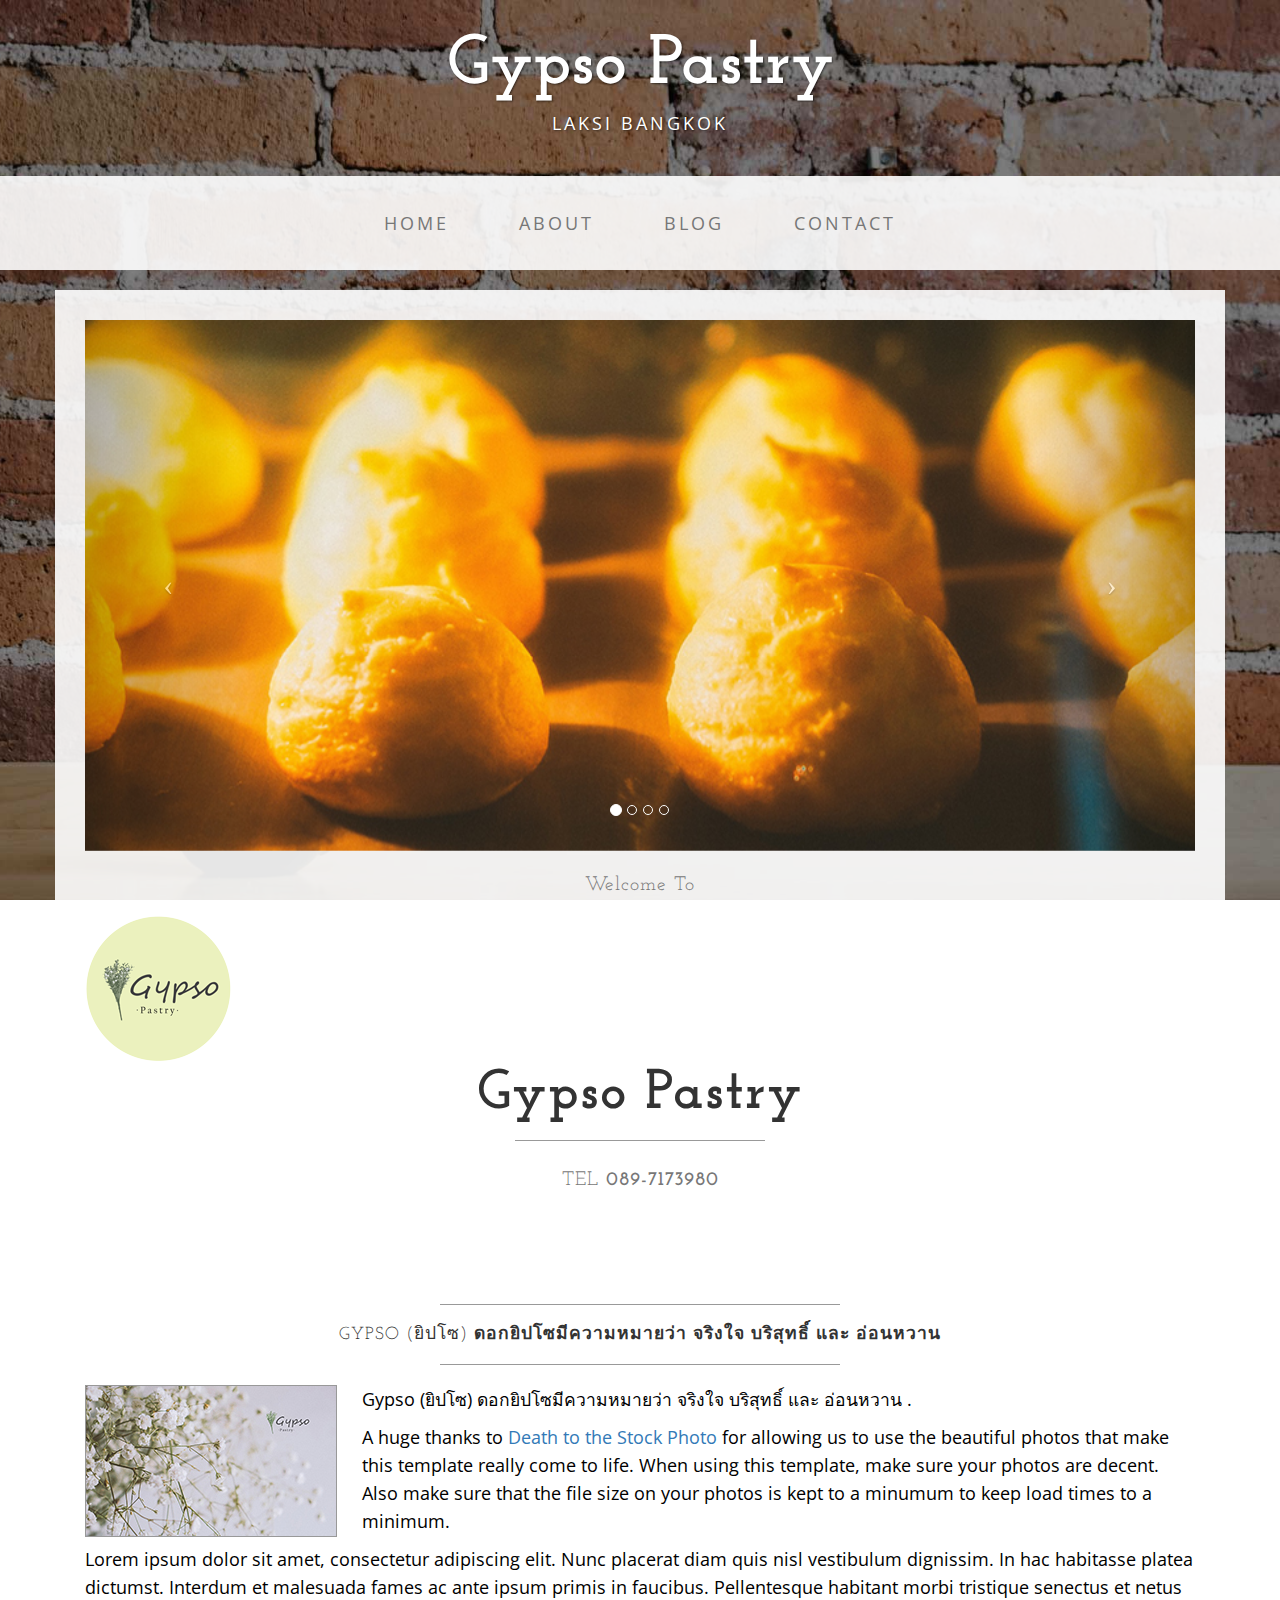
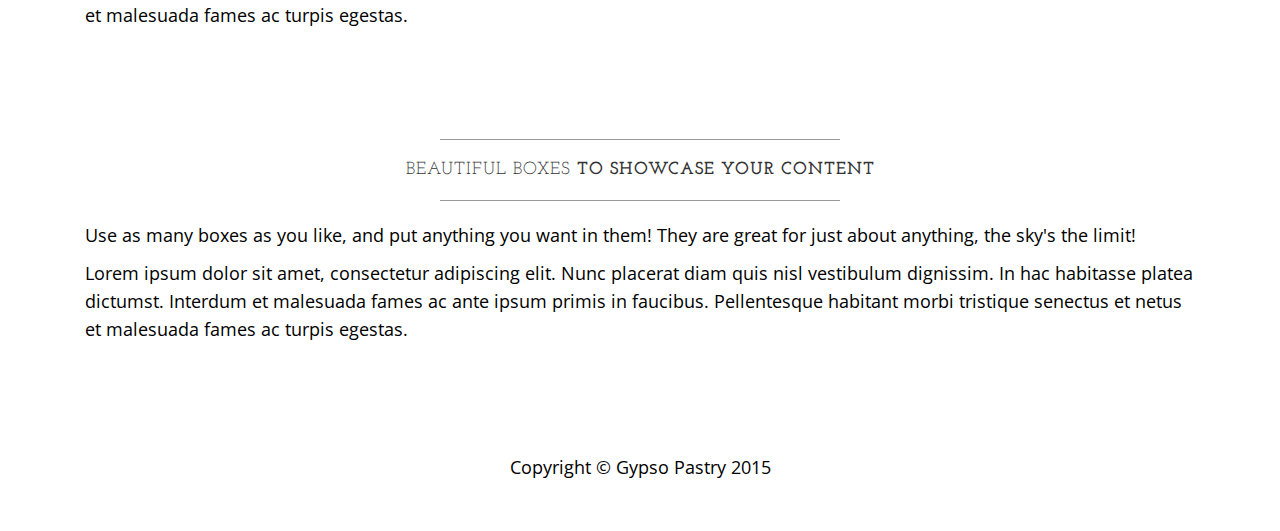
==== index.html @ 6c6b3005 "logo" ====
<!DOCTYPE html>
<html lang="en">

<head>

    <meta charset="utf-8">
    <meta http-equiv="X-UA-Compatible" content="IE=edge">
    <meta name="viewport" content="width=device-width, initial-scale=1">
    <meta name="description" content="">
    <meta name="author" content="">

    <title>Gypso Pastry</title>

    <!-- Bootstrap Core CSS -->
    <link href="css/bootstrap.min.css" rel="stylesheet">

    <!-- Custom CSS -->
    <link href="css/business-casual.css" rel="stylesheet">

    <!-- Fonts -->
    <link href="http://fonts.googleapis.com/css?family=Open+Sans:300italic,400italic,600italic,700italic,800italic,400,300,600,700,800" rel="stylesheet" type="text/css">
    <link href="http://fonts.googleapis.com/css?family=Josefin+Slab:100,300,400,600,700,100italic,300italic,400italic,600italic,700italic" rel="stylesheet" type="text/css">

    <!-- HTML5 Shim and Respond.js IE8 support of HTML5 elements and media queries -->
    <!-- WARNING: Respond.js doesn't work if you view the page via file:// -->
    <!--[if lt IE 9]>
        <script src="https://oss.maxcdn.com/libs/html5shiv/3.7.0/html5shiv.js"></script>
        <script src="https://oss.maxcdn.com/libs/respond.js/1.4.2/respond.min.js"></script>
    <![endif]-->

</head>

<body>

    <div class="brand">Gypso Pastry</div>
    <div class="address-bar">Laksi Bangkok</div>

    <!-- Navigation -->
    <nav class="navbar navbar-default" role="navigation">
        <div class="container">
            <!-- Brand and toggle get grouped for better mobile display -->
            <div class="navbar-header">
                <button type="button" class="navbar-toggle" data-toggle="collapse" data-target="#bs-example-navbar-collapse-1">
                    <span class="sr-only">Toggle navigation</span>
                    <span class="icon-bar"></span>
                    <span class="icon-bar"></span>
                    <span class="icon-bar"></span>
                </button>
                <!-- navbar-brand is hidden on larger screens, but visible when the menu is collapsed -->
                <a class="navbar-brand" href="index.html">Business Casual</a>
            </div>
            <!-- Collect the nav links, forms, and other content for toggling -->
            <div class="collapse navbar-collapse" id="bs-example-navbar-collapse-1">
                <ul class="nav navbar-nav">
                    <li>
                        <a href="index.html">Home</a>
                    </li>
                    <li>
                        <a href="about.html">About</a>
                    </li>
                    <li>
                        <a href="blog.html">Blog</a>
                    </li>
                    <li>
                        <a href="contact.html">Contact</a>
                    </li>
                </ul>
            </div>
            <!-- /.navbar-collapse -->
        </div>
        <!-- /.container -->
    </nav>

    <div class="container">

        <div class="row">
            <div class="box">
                <div class="col-lg-12 text-center">
                    <div id="carousel-example-generic" class="carousel slide">
                        <!-- Indicators -->
                        <ol class="carousel-indicators hidden-xs">
                            <li data-target="#carousel-example-generic" data-slide-to="0" class="active"></li>
                            <li data-target="#carousel-example-generic" data-slide-to="1"></li>
                            <li data-target="#carousel-example-generic" data-slide-to="2"></li>
                            <li data-target="#carousel-example-generic" data-slide-to="3"></li>
                        </ol>

                        <!-- Wrapper for slides -->
                        <div class="carousel-inner">
                            <div class="item active">
                                <img class="img-responsive img-full" src="img/Nslide-1.jpg" alt="">
                            </div>
                            <div class="item">
                                <img class="img-responsive img-full" src="img/Nslide-2.jpg" alt="">
                            </div>
                            <div class="item">
                                <img class="img-responsive img-full" src="img/Nslide-3.jpg" alt="">
                            </div>
                            <div class="item">
                                <img class="img-responsive img-full" src="img/Nslide-4.jpg" alt="">
                            </div>
                        </div>

                        <!-- Controls -->
                        <a class="left carousel-control" href="#carousel-example-generic" data-slide="prev">
                            <span class="icon-prev"></span>
                        </a>
                        <a class="right carousel-control" href="#carousel-example-generic" data-slide="next">
                            <span class="icon-next"></span>
                        </a>
                    </div>
                    <h2 class="brand-before">
                        <small>Welcome to</small>
                    </h2>
                    <img class="img-responsive" src="img/logo1.png" alt="">
                    <h1 class="brand-name">Gypso Pastry</h1>
                    <hr class="tagline-divider">
                    <h2>
                        <small>Tel
                            <strong>089-7173980</strong>
                        </small>
                    </h2>
                </div>
            </div>
        </div>

        <div class="row">
            <div class="box">
                <div class="col-lg-12">
                    <hr>
                    <h2 class="intro-text text-center">Gypso (ยิปโซ)  
                        <strong>ดอกยิปโซมีความหมายว่า จริงใจ บริสุทธิ์ และ อ่อนหวาน</strong>
                    </h2>
                    <hr>
                    <img class="img-responsive img-border img-left" src="img/intro-pic.jpg" alt="">
                    <hr class="visible-xs">
                    <p>Gypso (ยิปโซ) ดอกยิปโซมีความหมายว่า จริงใจ บริสุทธิ์ และ อ่อนหวาน .</p>
                    <p>A huge thanks to <a href="http://join.deathtothestockphoto.com/" target="_blank">Death to the Stock Photo</a> for allowing us to use the beautiful photos that make this template really come to life. When using this template, make sure your photos are decent. Also make sure that the file size on your photos is kept to a minumum to keep load times to a minimum.</p>
                    <p>Lorem ipsum dolor sit amet, consectetur adipiscing elit. Nunc placerat diam quis nisl vestibulum dignissim. In hac habitasse platea dictumst. Interdum et malesuada fames ac ante ipsum primis in faucibus. Pellentesque habitant morbi tristique senectus et netus et malesuada fames ac turpis egestas.</p>
                </div>
            </div>
        </div>

        <div class="row">
            <div class="box">
                <div class="col-lg-12">
                    <hr>
                    <h2 class="intro-text text-center">Beautiful boxes
                        <strong>to showcase your content</strong>
                    </h2>
                    <hr>
                    <p>Use as many boxes as you like, and put anything you want in them! They are great for just about anything, the sky's the limit!</p>
                    <p>Lorem ipsum dolor sit amet, consectetur adipiscing elit. Nunc placerat diam quis nisl vestibulum dignissim. In hac habitasse platea dictumst. Interdum et malesuada fames ac ante ipsum primis in faucibus. Pellentesque habitant morbi tristique senectus et netus et malesuada fames ac turpis egestas.</p>
                </div>
            </div>
        </div>

    </div>
    <!-- /.container -->

    <footer>
        <div class="container">
            <div class="row">
                <div class="col-lg-12 text-center">
                    <p>Copyright &copy; Gypso Pastry 2015</p>
                </div>
            </div>
        </div>
    </footer>

    <!-- jQuery -->
    <script src="js/jquery.js"></script>

    <!-- Bootstrap Core JavaScript -->
    <script src="js/bootstrap.min.js"></script>

    <!-- Script to Activate the Carousel -->
    <script>
    $('.carousel').carousel({
        interval: 5000 //changes the speed
    })
    </script>

</body>

</html>
---- css/business-casual.css ----
/*!
 * Start Bootstrap - Business Casual Bootstrap Theme (http://startbootstrap.com)
 * Code licensed under the Apache License v2.0.
 * For details, see http://www.apache.org/licenses/LICENSE-2.0.
 */

body {
    font-family: "Open Sans","Helvetica Neue",Helvetica,Arial,sans-serif;
    background: url('../img/bg.jpg') no-repeat center center fixed;
    -webkit-background-size: cover;
    -moz-background-size: cover;
    background-size: cover;
    -o-background-size: cover;
}

h1,
h2,
h3,
h4,
h5,
h6 {
    text-transform: uppercase;
    font-family: "Josefin Slab","Helvetica Neue",Helvetica,Arial,sans-serif;
    font-weight: 700;
    letter-spacing: 1px;
}

p {
    font-size: 1.25em;
    line-height: 1.6;
    color: #000;
}

hr {
    max-width: 400px;
    border-color: #999999;
}

.brand,
.address-bar {
    display: none;
}

.navbar-brand {
    text-transform: uppercase;
    font-weight: 900;
    letter-spacing: 2px;
}

.navbar-nav {
    text-transform: uppercase;
    font-weight: 400;
    letter-spacing: 3px;
}

.img-full {
    min-width: 100%;
}

.brand-before,
.brand-name {
    text-transform: capitalize;
}

.brand-before {
    margin: 15px 0;
}

.brand-name {
    margin: 0;
    font-size: 4em;
}

.tagline-divider {
    margin: 15px auto 3px;
    max-width: 250px;
    border-color: #999999;
}

.box {
    margin-bottom: 20px;
    padding: 30px 15px;
    background: #fff;
    background: rgba(255,255,255,0.9);
}

.intro-text {
    text-transform: uppercase;
    font-size: 1.25em;
    font-weight: 400;
    letter-spacing: 1px;
}

.img-border {
    float: none;
    margin: 0 auto 0;
    border: #999999 solid 1px;
}

.img-left {
    float: none;
    margin: 0 auto 0;
}

footer {
    background: #fff;
    background: rgba(255,255,255,0.9);
}

footer p {
    margin: 0;
    padding: 50px 0;
}

@media screen and (min-width:768px) {
    .brand {
        display: inherit;
        margin: 0;
        padding: 30px 0 10px;
        text-align: center;
        text-shadow: 1px 1px 2px rgba(0,0,0,0.5);
        font-family: "Josefin Slab","Helvetica Neue",Helvetica,Arial,sans-serif;
        font-size: 5em;
        font-weight: 700;
        line-height: normal;
        color: #fff;
    }

    .top-divider {
        margin-top: 0;
    }

    .img-left {
        float: left;
        margin-right: 25px;
    }

    .address-bar {
        display: inherit;
        margin: 0;
        padding: 0 0 40px;
        text-align: center;
        text-shadow: 1px 1px 2px rgba(0,0,0,0.5);
        text-transform: uppercase;
        font-size: 1.25em;
        font-weight: 400;
        letter-spacing: 3px;
        color: #fff;
    }

    .navbar {
        border-radius: 0;
    }

    .navbar-header {
        display: none;
    }

    .navbar {
        min-height: 0;
    }

    .navbar-default {
        border: none;
        background: #fff;
        background: rgba(255,255,255,0.9);
    }

    .nav>li>a {
        padding: 35px;
    }

    .navbar-nav>li>a {
        line-height: normal;
    }

    .navbar-nav {
        display: table;
        float: none;
        margin: 0 auto;
        table-layout: fixed;
        font-size: 1.25em;
    }
}

@media screen and (min-width:1200px) {
    .box:after {
        content: '';
        display: table;
        clear: both;
    }
}
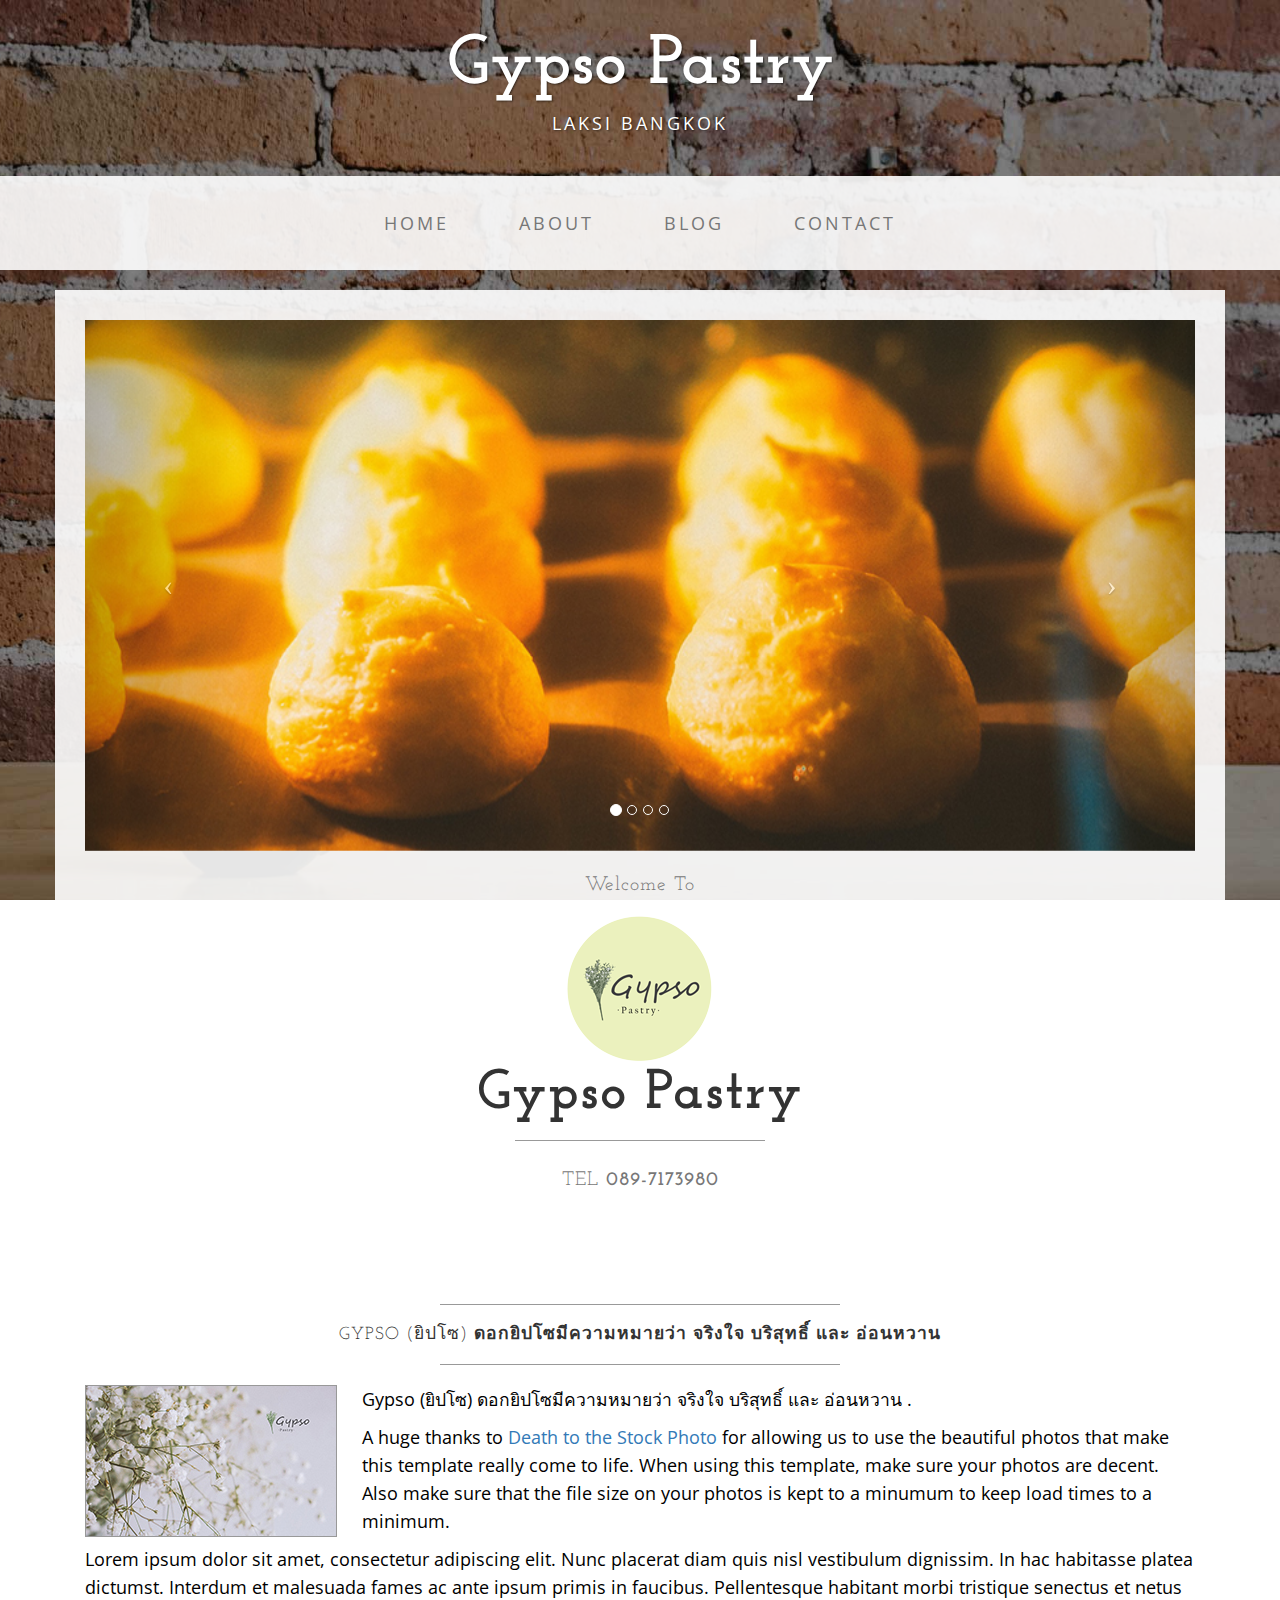
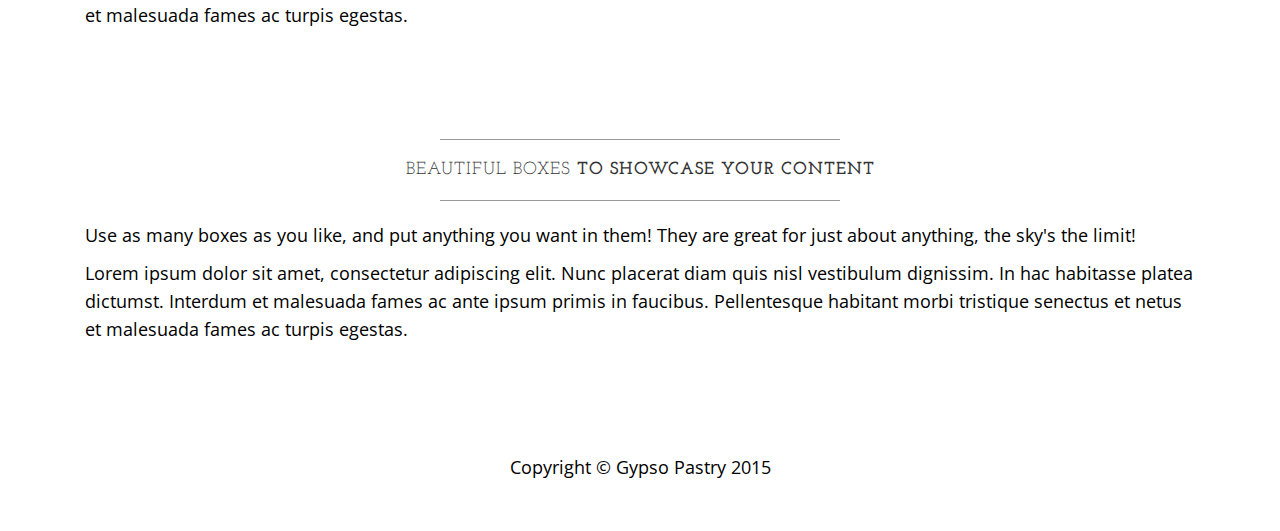
==== commit ad9dc262: "img center" ====
--- a/index.html
+++ b/index.html
@@ -112,7 +112,7 @@
                     <h2 class="brand-before">
                         <small>Welcome to</small>
                     </h2>
-                    <img class="img-responsive" src="img/logo1.png" alt="">
+                    <img class="img-center" src="img/logo1.png" alt="">
                     <h1 class="brand-name">Gypso Pastry</h1>
                     <hr class="tagline-divider">
                     <h2>
--- a/css/business-casual.css
+++ b/css/business-casual.css
@@ -102,6 +102,12 @@
     margin: 0 auto 0;
 }
 
+.img-center {
+    display: block;
+    margin-left: auto;
+    margin-right: auto;
+ }
+
 footer {
     background: #fff;
     background: rgba(255,255,255,0.9);
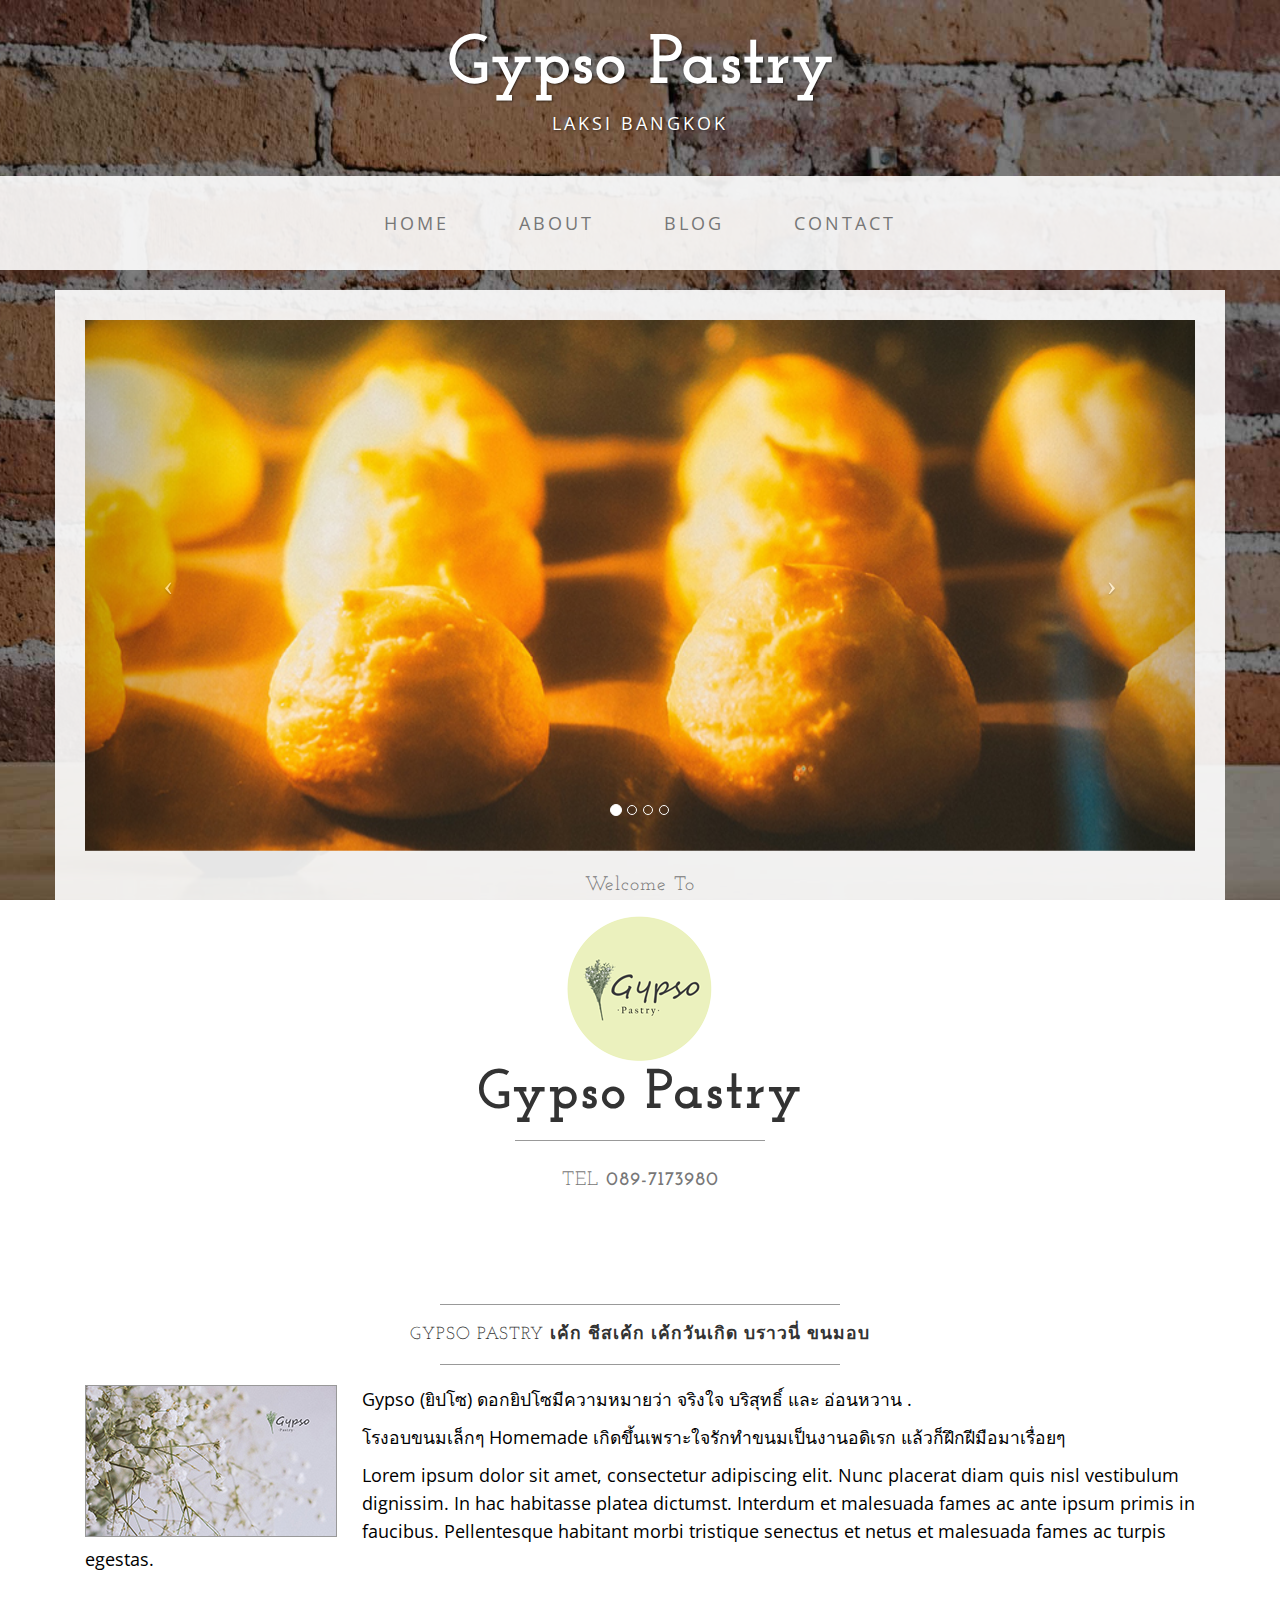
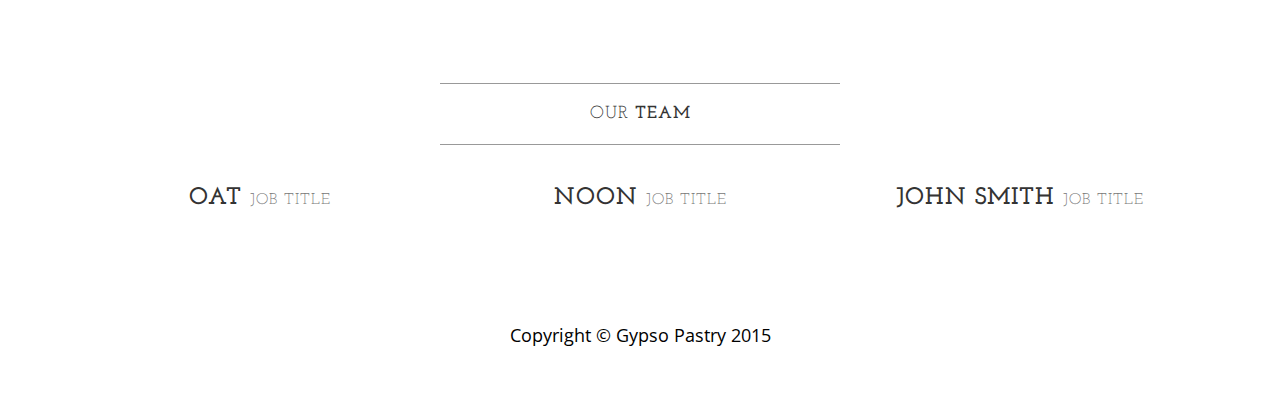
==== commit 3e733123: "Update" ====
--- a/index.html
+++ b/index.html
@@ -6,7 +6,7 @@
     <meta charset="utf-8">
     <meta http-equiv="X-UA-Compatible" content="IE=edge">
     <meta name="viewport" content="width=device-width, initial-scale=1">
-    <meta name="description" content="">
+    <meta name="description" content="cake pastry birthdaycake">
     <meta name="author" content="">
 
     <title>Gypso Pastry</title>
@@ -128,14 +128,14 @@
             <div class="box">
                 <div class="col-lg-12">
                     <hr>
-                    <h2 class="intro-text text-center">Gypso (ยิปโซ)  
-                        <strong>ดอกยิปโซมีความหมายว่า จริงใจ บริสุทธิ์ และ อ่อนหวาน</strong>
+                    <h2 class="intro-text text-center">Gypso Pastry  
+                        <strong>เค้ก ชีสเค้ก เค้กวันเกิด บราวนี่ ขนมอบ</strong>
                     </h2>
                     <hr>
                     <img class="img-responsive img-border img-left" src="img/intro-pic.jpg" alt="">
                     <hr class="visible-xs">
                     <p>Gypso (ยิปโซ) ดอกยิปโซมีความหมายว่า จริงใจ บริสุทธิ์ และ อ่อนหวาน .</p>
-                    <p>A huge thanks to <a href="http://join.deathtothestockphoto.com/" target="_blank">Death to the Stock Photo</a> for allowing us to use the beautiful photos that make this template really come to life. When using this template, make sure your photos are decent. Also make sure that the file size on your photos is kept to a minumum to keep load times to a minimum.</p>
+                    <p>โรงอบขนมเล็กๆ Homemade เกิดขึ้นเพราะใจรักทำขนมเป็นงานอดิเรก แล้วก็ฝึกฝีมือมาเรื่อยๆ</p>
                     <p>Lorem ipsum dolor sit amet, consectetur adipiscing elit. Nunc placerat diam quis nisl vestibulum dignissim. In hac habitasse platea dictumst. Interdum et malesuada fames ac ante ipsum primis in faucibus. Pellentesque habitant morbi tristique senectus et netus et malesuada fames ac turpis egestas.</p>
                 </div>
             </div>
@@ -145,13 +145,30 @@
             <div class="box">
                 <div class="col-lg-12">
                     <hr>
-                    <h2 class="intro-text text-center">Beautiful boxes
-                        <strong>to showcase your content</strong>
-                    </h2>
-                    <hr>
-                    <p>Use as many boxes as you like, and put anything you want in them! They are great for just about anything, the sky's the limit!</p>
-                    <p>Lorem ipsum dolor sit amet, consectetur adipiscing elit. Nunc placerat diam quis nisl vestibulum dignissim. In hac habitasse platea dictumst. Interdum et malesuada fames ac ante ipsum primis in faucibus. Pellentesque habitant morbi tristique senectus et netus et malesuada fames ac turpis egestas.</p>
-                </div>
+                    <h2 class="intro-text text-center">Our
+                        <strong>Team</strong>
+                    </h2>
+                    <hr>
+                </div>
+                <div class="col-sm-4 text-center">
+                    <img class="img-responsive" src="http://placehold.it/750x450" alt="">
+                    <h3>Oat
+                        <small>Job Title</small>
+                    </h3>
+                </div>
+                <div class="col-sm-4 text-center">
+                    <img class="img-responsive" src="http://placehold.it/750x450" alt="">
+                    <h3>Noon
+                        <small>Job Title</small>
+                    </h3>
+                </div>
+                <div class="col-sm-4 text-center">
+                    <img class="img-responsive" src="http://placehold.it/750x450" alt="">
+                    <h3>John Smith
+                        <small>Job Title</small>
+                    </h3>
+                </div>
+                <div class="clearfix"></div>
             </div>
         </div>
 
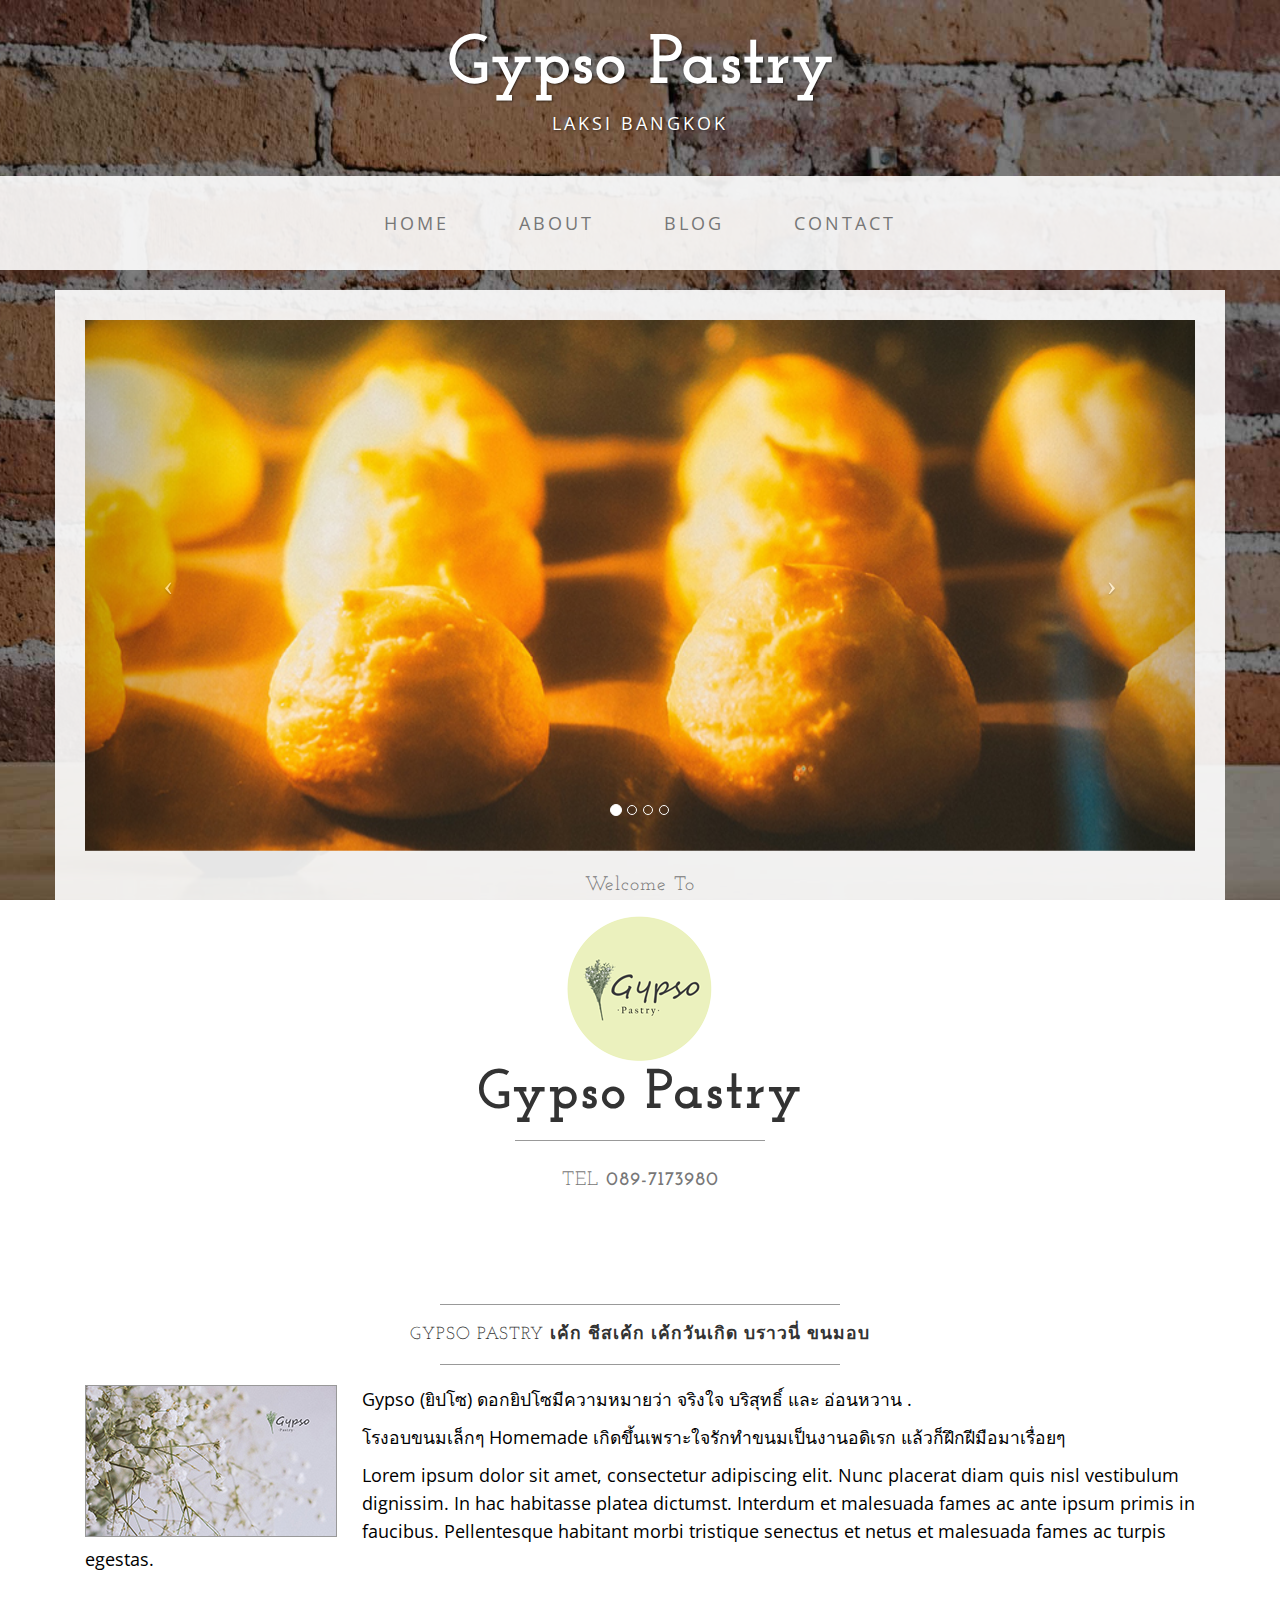
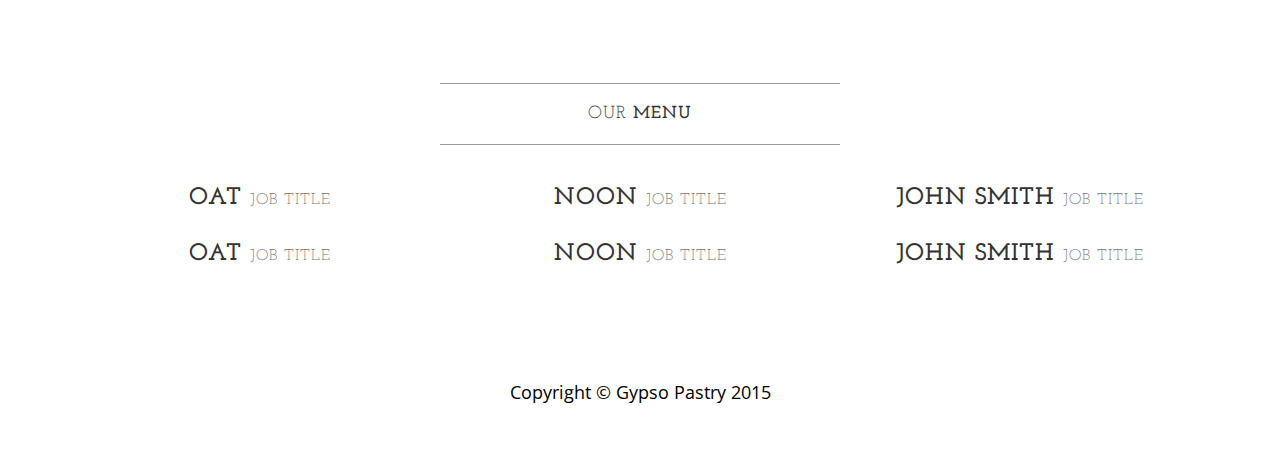
==== commit 36e4ed83: "update" ====
--- a/index.html
+++ b/index.html
@@ -146,10 +146,29 @@
                 <div class="col-lg-12">
                     <hr>
                     <h2 class="intro-text text-center">Our
-                        <strong>Team</strong>
-                    </h2>
-                    <hr>
-                </div>
+                        <strong>Menu</strong>
+                    </h2>
+                    <hr>
+                </div>
+                <div class="col-sm-4 text-center">
+                    <img class="img-responsive" src="http://placehold.it/750x450" alt="">
+                    <h3>Oat
+                        <small>Job Title</small>
+                    </h3>
+                </div>
+                <div class="col-sm-4 text-center">
+                    <img class="img-responsive" src="http://placehold.it/750x450" alt="">
+                    <h3>Noon
+                        <small>Job Title</small>
+                    </h3>
+                </div>
+                <div class="col-sm-4 text-center">
+                    <img class="img-responsive" src="http://placehold.it/750x450" alt="">
+                    <h3>John Smith
+                        <small>Job Title</small>
+                    </h3>
+                </div>
+                
                 <div class="col-sm-4 text-center">
                     <img class="img-responsive" src="http://placehold.it/750x450" alt="">
                     <h3>Oat
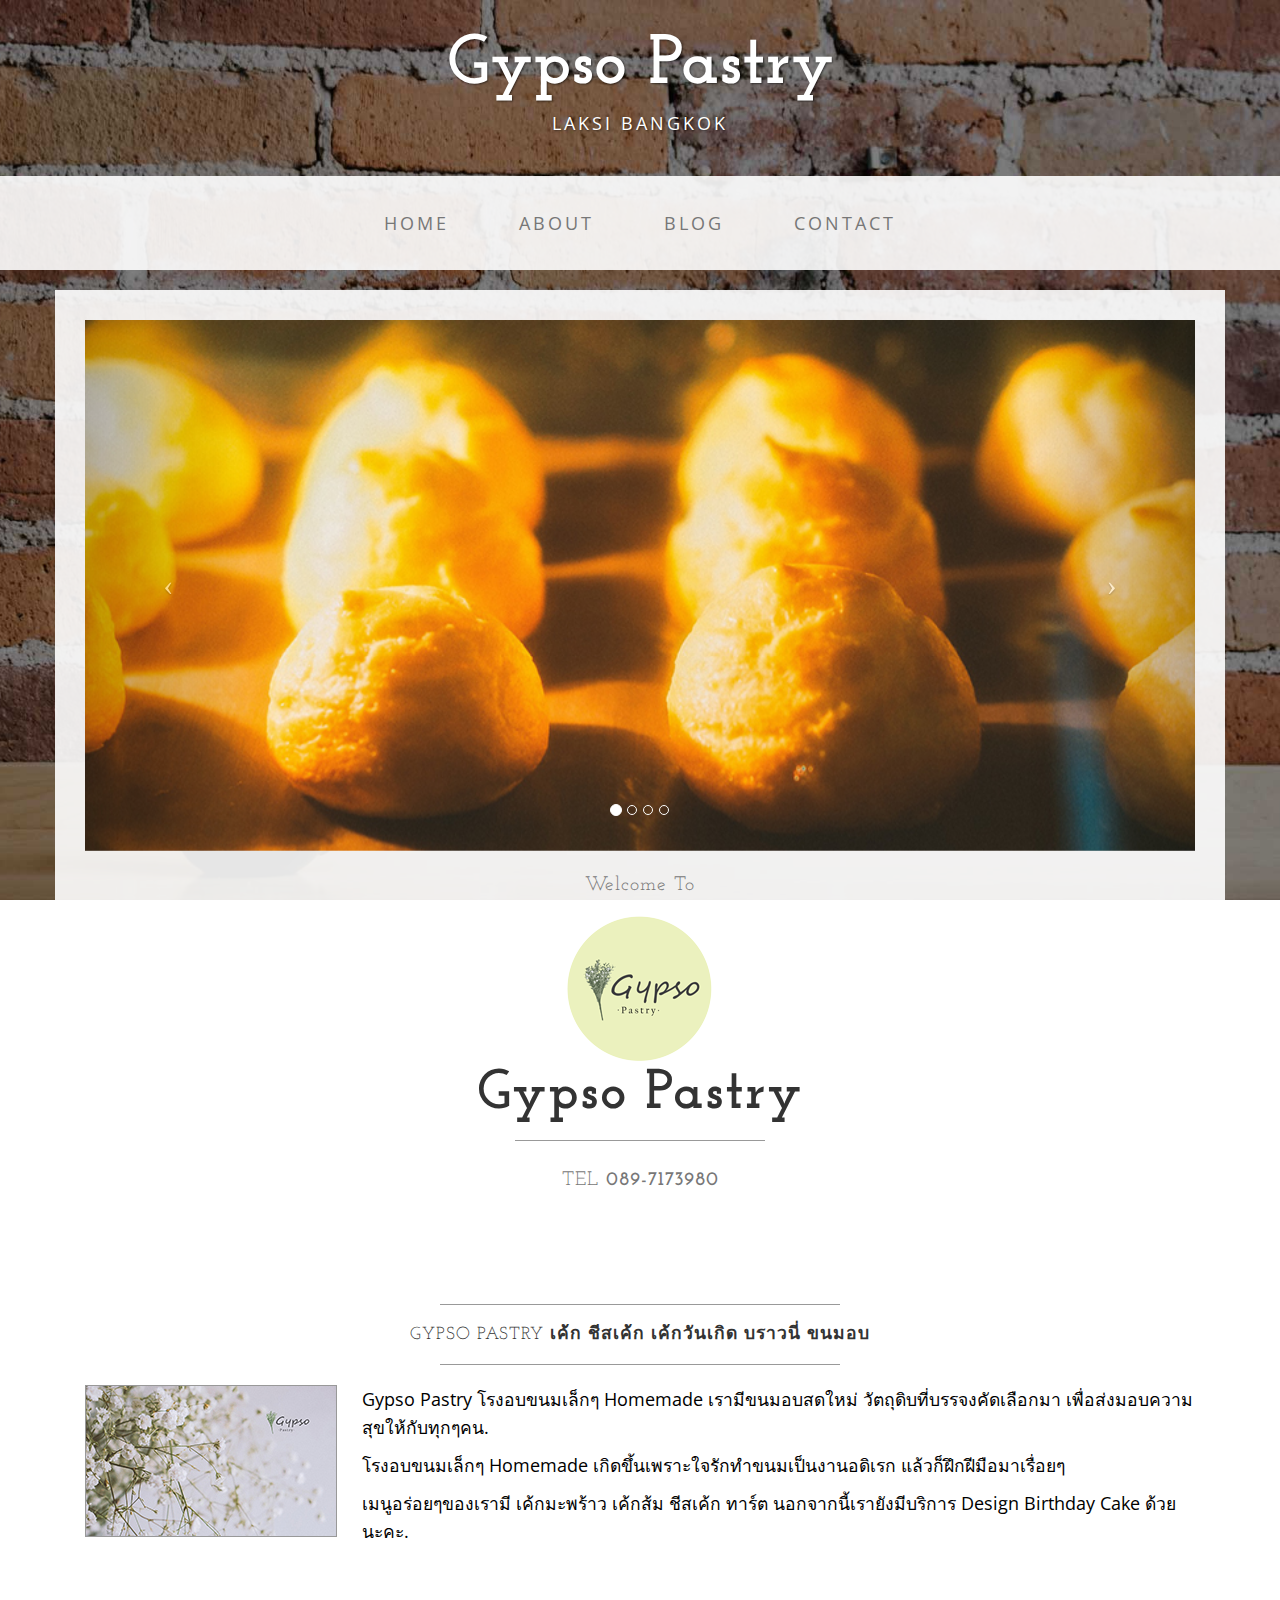
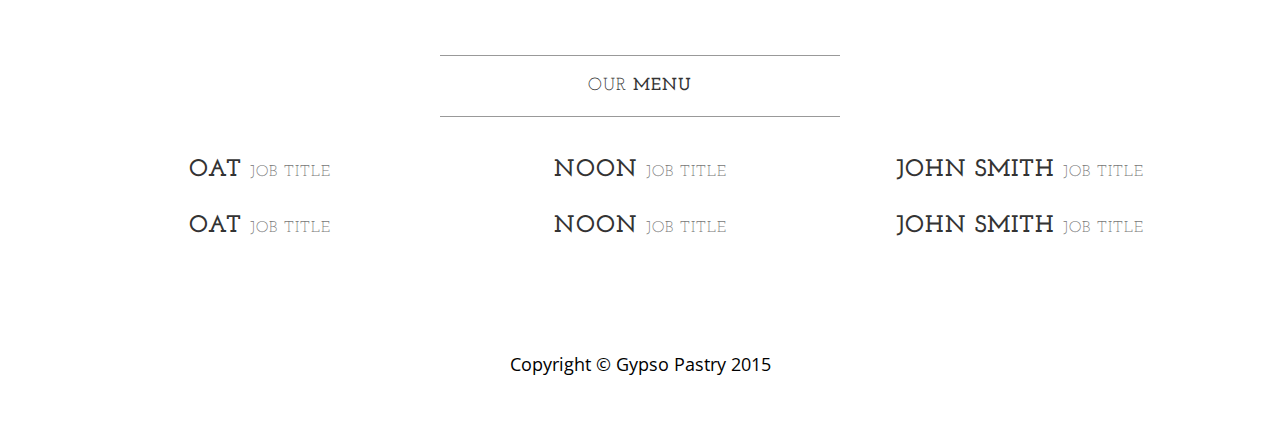
==== commit a2f63ac6: "Update" ====
--- a/index.html
+++ b/index.html
@@ -134,9 +134,9 @@
                     <hr>
                     <img class="img-responsive img-border img-left" src="img/intro-pic.jpg" alt="">
                     <hr class="visible-xs">
-                    <p>Gypso (ยิปโซ) ดอกยิปโซมีความหมายว่า จริงใจ บริสุทธิ์ และ อ่อนหวาน .</p>
+                    <p>Gypso Pastry โรงอบขนมเล็กๆ Homemade เรามีขนมอบสดใหม่ วัตถุดิบที่บรรจงคัดเลือกมา เพื่อส่งมอบความสุขให้กับทุกๆคน.</p>
                     <p>โรงอบขนมเล็กๆ Homemade เกิดขึ้นเพราะใจรักทำขนมเป็นงานอดิเรก แล้วก็ฝึกฝีมือมาเรื่อยๆ</p>
-                    <p>Lorem ipsum dolor sit amet, consectetur adipiscing elit. Nunc placerat diam quis nisl vestibulum dignissim. In hac habitasse platea dictumst. Interdum et malesuada fames ac ante ipsum primis in faucibus. Pellentesque habitant morbi tristique senectus et netus et malesuada fames ac turpis egestas.</p>
+                    <p>เมนูอร่อยๆของเรามี เค้กมะพร้าว เค้กส้ม ชีสเค้ก ทาร์ต นอกจากนี้เรายังมีบริการ Design Birthday Cake ด้วยนะคะ.</p>
                 </div>
             </div>
         </div>
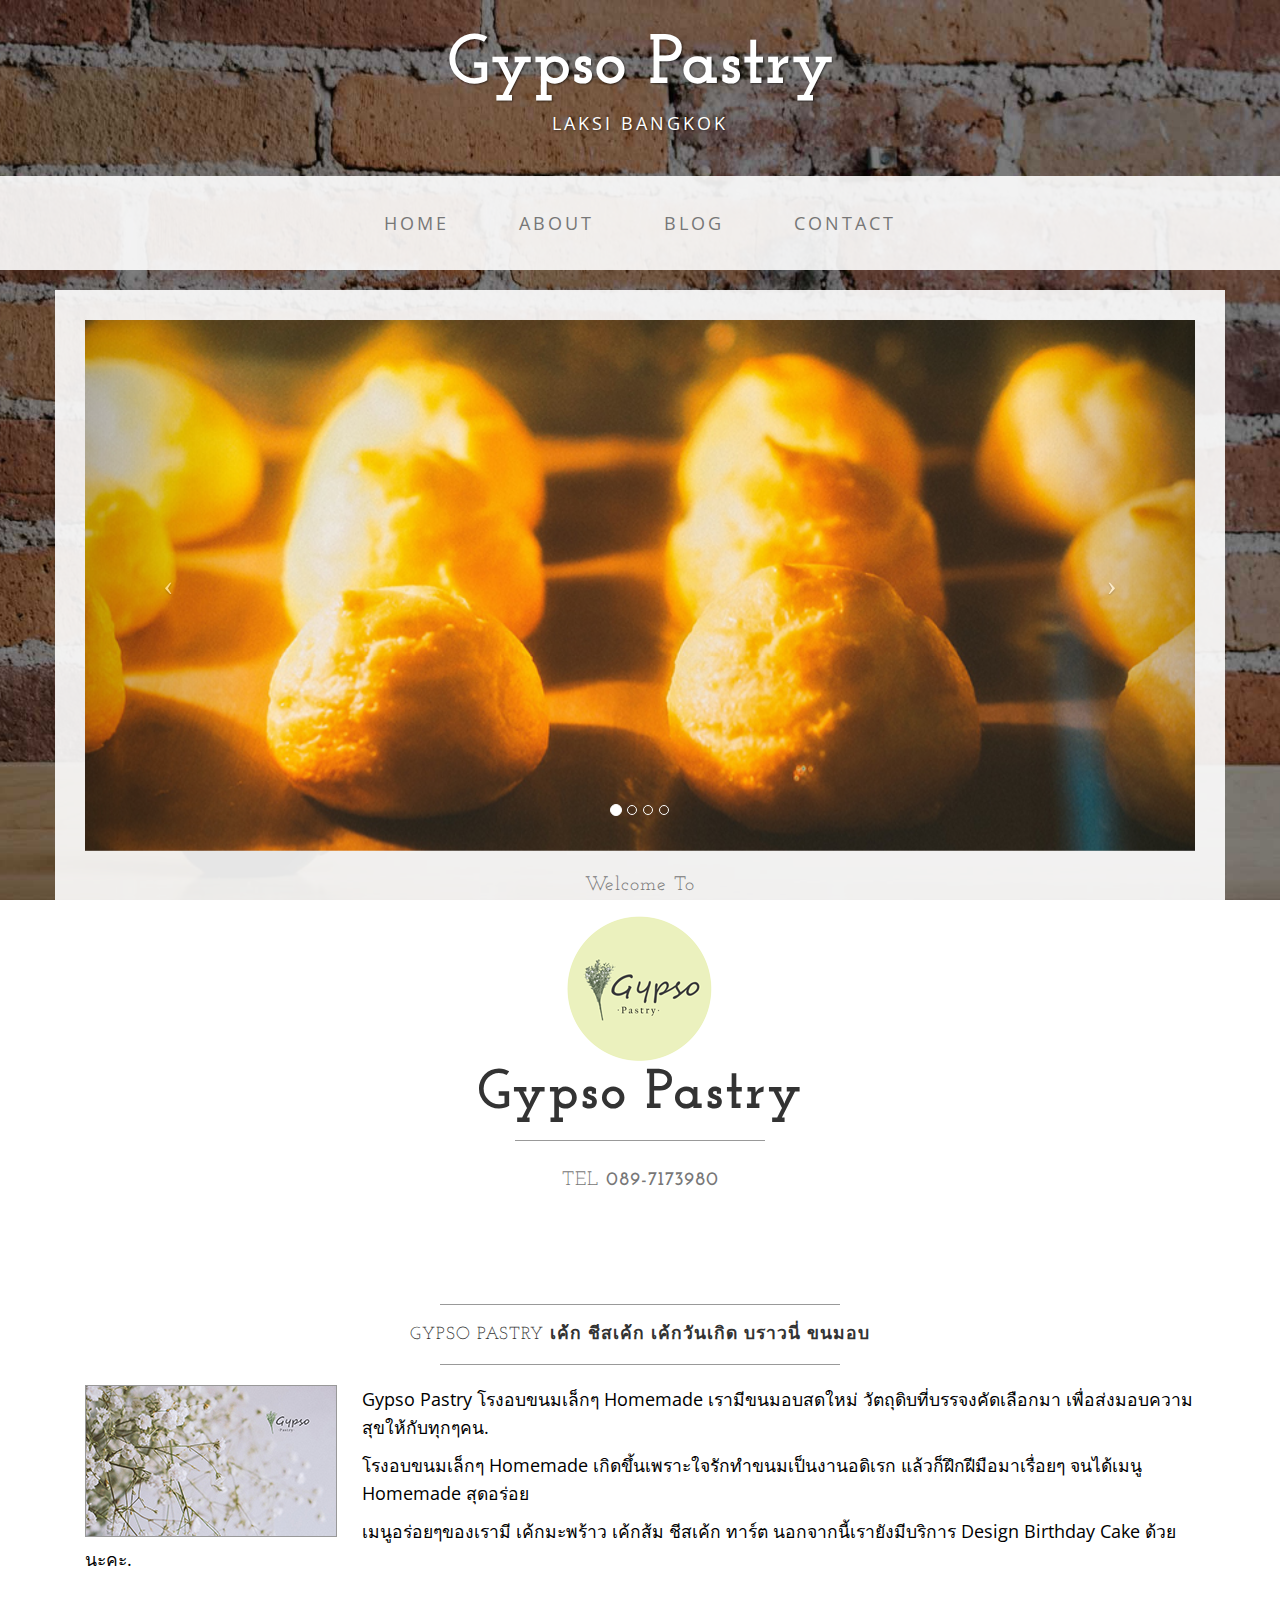
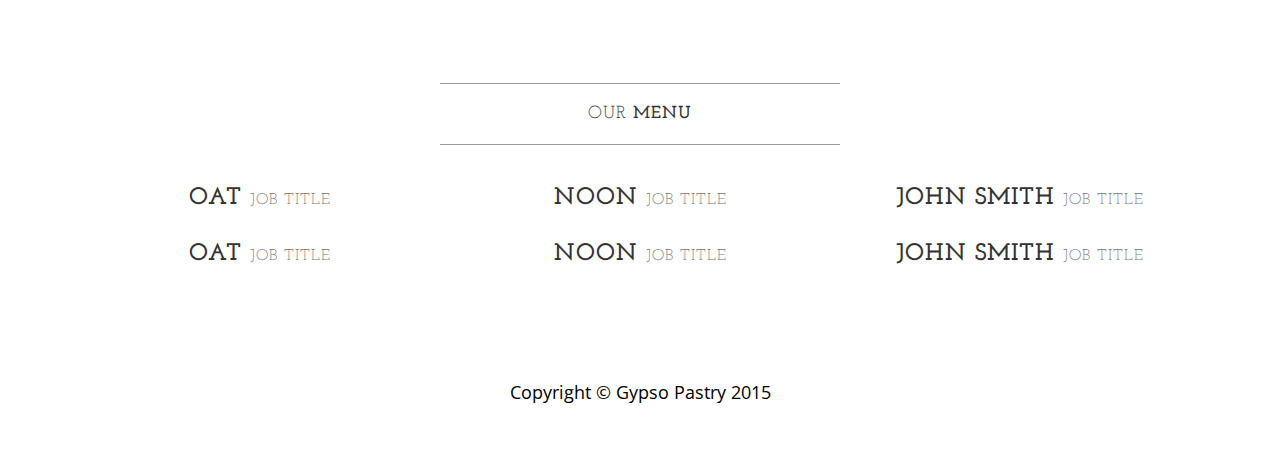
==== commit b587ed92: "Update" ====
--- a/index.html
+++ b/index.html
@@ -135,7 +135,7 @@
                     <img class="img-responsive img-border img-left" src="img/intro-pic.jpg" alt="">
                     <hr class="visible-xs">
                     <p>Gypso Pastry โรงอบขนมเล็กๆ Homemade เรามีขนมอบสดใหม่ วัตถุดิบที่บรรจงคัดเลือกมา เพื่อส่งมอบความสุขให้กับทุกๆคน.</p>
-                    <p>โรงอบขนมเล็กๆ Homemade เกิดขึ้นเพราะใจรักทำขนมเป็นงานอดิเรก แล้วก็ฝึกฝีมือมาเรื่อยๆ</p>
+                    <p>โรงอบขนมเล็กๆ Homemade เกิดขึ้นเพราะใจรักทำขนมเป็นงานอดิเรก แล้วก็ฝึกฝีมือมาเรื่อยๆ จนได้เมนู Homemade สุดอร่อย</p>
                     <p>เมนูอร่อยๆของเรามี เค้กมะพร้าว เค้กส้ม ชีสเค้ก ทาร์ต นอกจากนี้เรายังมีบริการ Design Birthday Cake ด้วยนะคะ.</p>
                 </div>
             </div>
